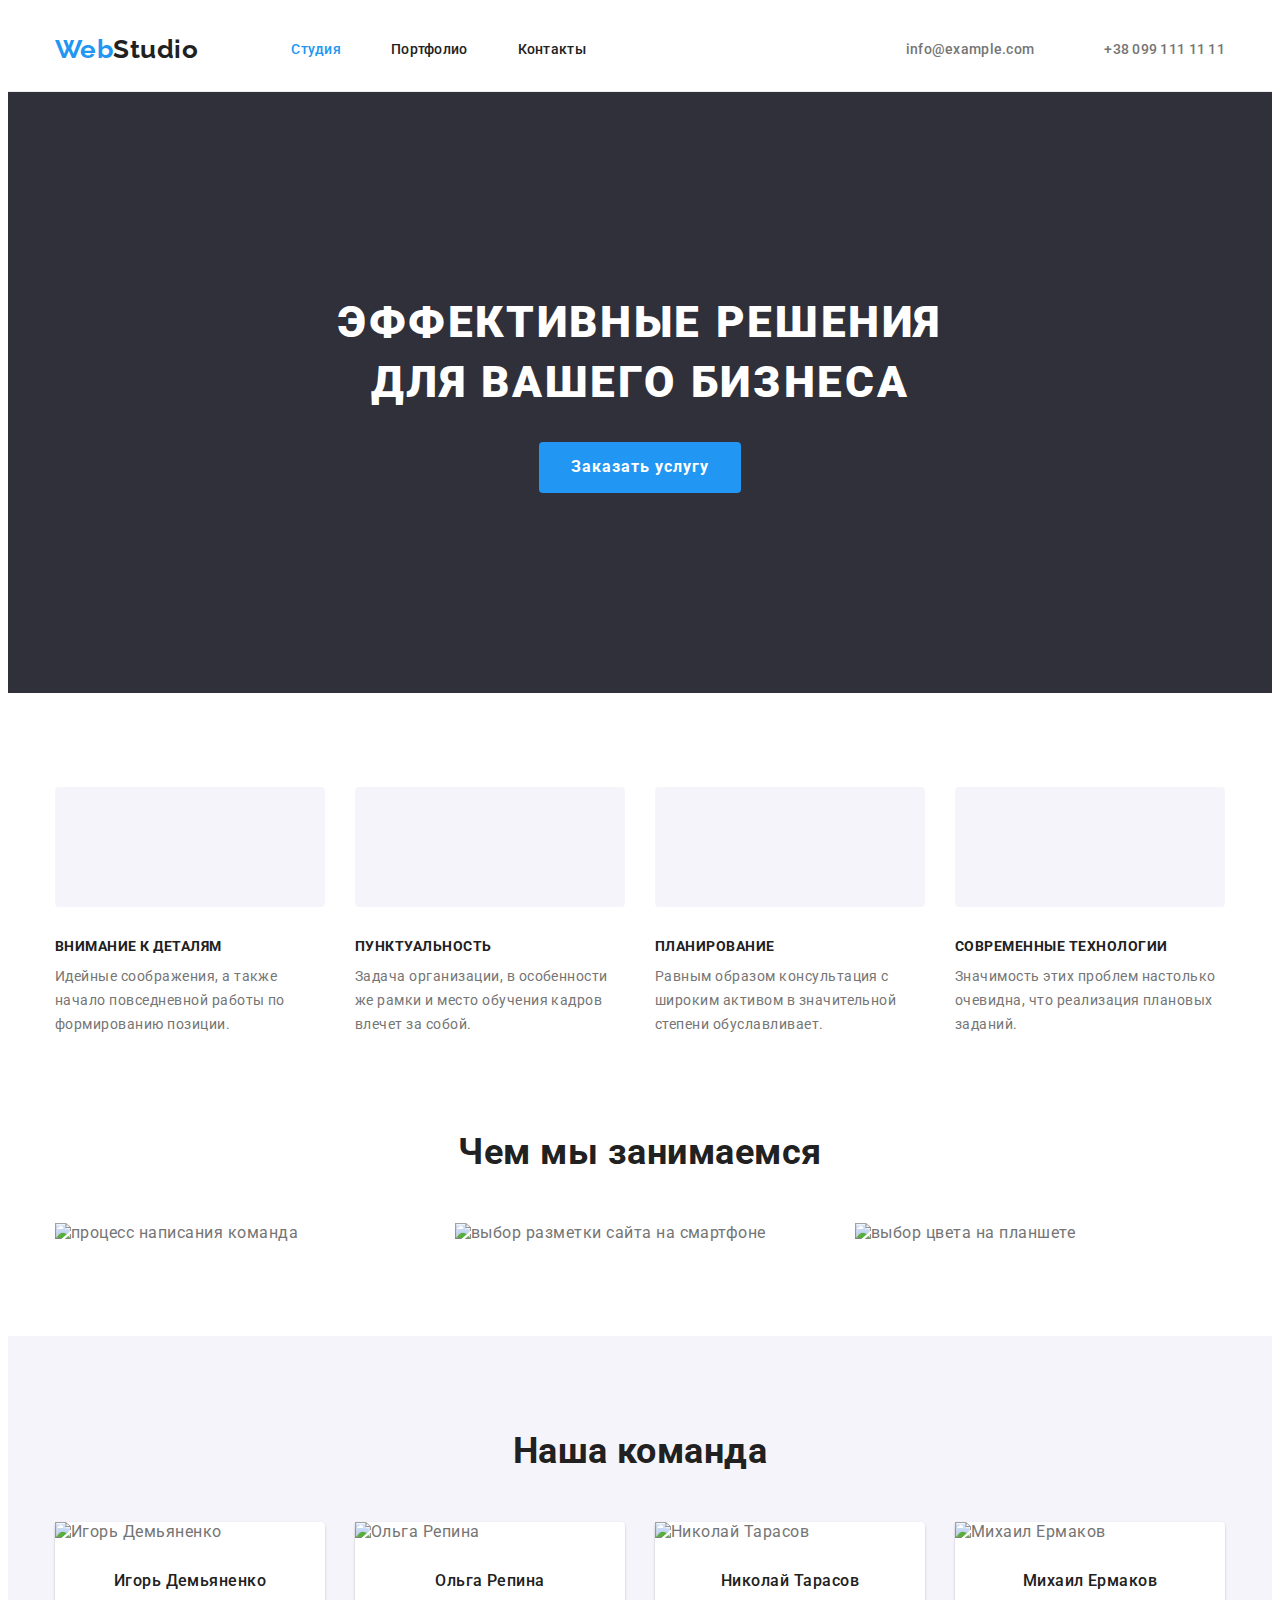
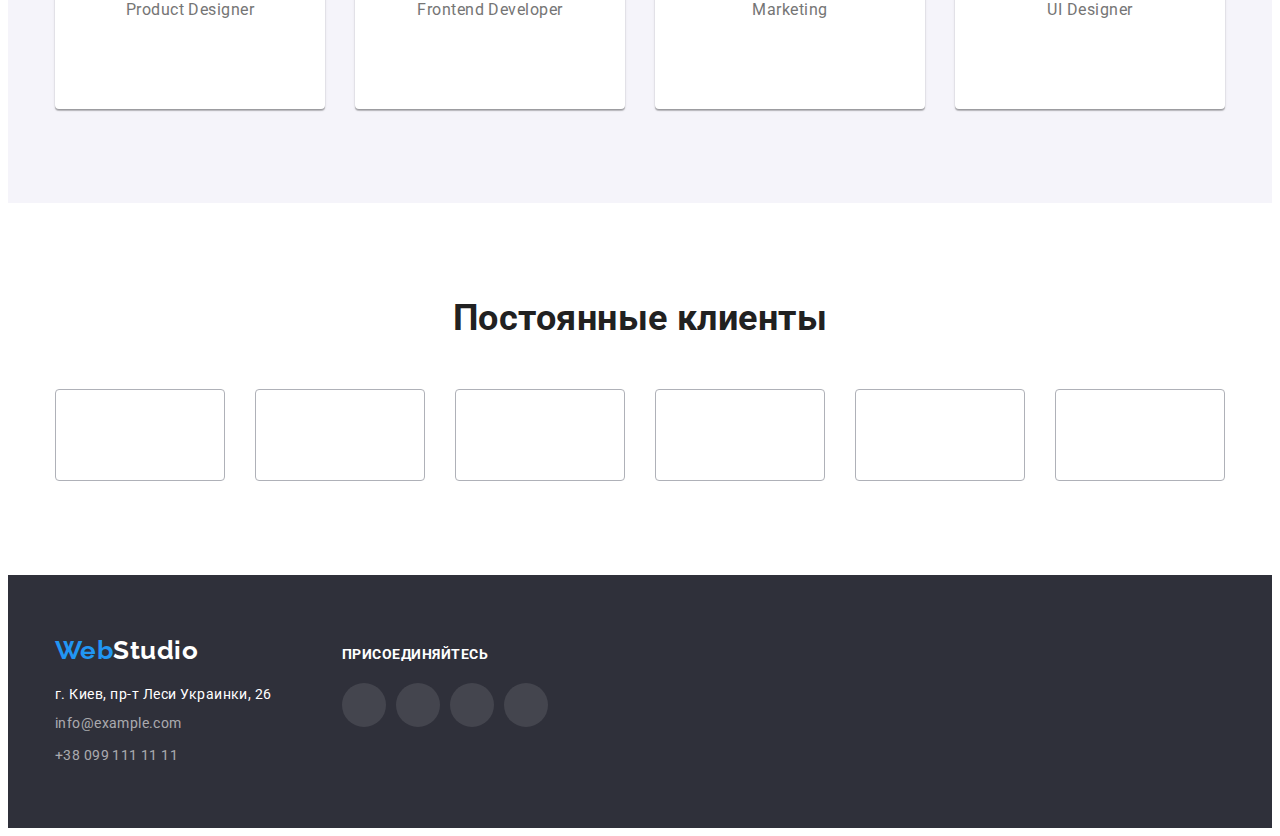
==== index.html @ 93c3dd35 "2" ====
<!DOCTYPE html>
<html lang="en">
  <head>
    <meta charset="UTF-8" />
    <meta http-equiv="X-UA-Compatible" content="IE=edge" />
    <meta name="viewport" content="width=device-width, initial-scale=1.0" />
    <link rel="preconnect" href="https://fonts.googleapis.com" />
    <link rel="preconnect" href="https://fonts.gstatic.com" crossorigin />
    <link rel="stylesheet" href="./css/modern-normalize.css" />
    <link
      href="https://fonts.googleapis.com/css2?family=Raleway:wght@700&family=Roboto:wght@400;500;700;900&display=swap"
      rel="stylesheet"
    />
    <link rel="stylesheet" href="./css/styles.css" />
    <title>Студия</title>
  </head>
  <body>
    <!--Шапка-->
    <header>
      <!--Навигация сайта-->
      <div class="container header">
        <nav class="main-nav">
          <a href="#" class="logo"><span>Web</span>Studio</a>
          <ul class="nav list">
            <li class="nav-content">
              <a href="index.html" class="nav-title-page">Cтудия</a>
            </li>
            <li class="nav-content">
              <a href="portfolio.html" class="nav-title">Портфолио</a>
            </li>
            <li class="nav-content">
              <a href="#" class="nav-title">Контакты</a>
            </li>
          </ul>
        </nav>
        <!--Авторизация на сайте-->
        <ul class="auth-nav list">
          <li class="auth-nav-content">
            <a href="mailto:info@example.com" class="auth-nav-link"
              ><svg class="auth-nav-svg" width="16px" height="12px">
                <use href="./images/icons.svg#post"></use>
              </svg>
              info@example.com</a
            >
          </li>
          <li class="auth-nav-content">
            <a href="tel:+380991111111" class="auth-nav-link">
              <svg class="auth-nav-svg" width="10px" height="16px">
                <use href="./images/icons.svg#smartphone"></use>
              </svg>
              +38 099 111 11 11</a
            >
          </li>
        </ul>
      </div>
    </header>

    <!--Содержимое сайта-->
    <main>
      <!--Заголовок сайта-->
      <section class="section heading">
        <div class="page-heading container">
          <h1 class="page-title">Эффективные решения для вашего бизнеса</h1>
          <button class="button-heading" type="button">Заказать услугу</button>
        </div>
      </section>

      <!--Наши преимущества-->
      <section class="section benefits">
        <div class="container">
          <h2 class="visually-hidden">Наши преимущества</h2>
          <ul class="our-benefits-heading list">
            <li class="our-benefits-item">
              <div class="our-benefits-icon">
                <svg width="70px" height="70px">
                  <use href="./images/icons.svg#antenna"></use>
                </svg>
              </div>
              <h3 class="our-benefits-list">Внимание к деталям</h3>
              <p class="our-benefits-text">
                Идейные соображения, а также начало повседневной работы по
                формированию позиции.
              </p>
            </li>
            <li class="our-benefits-item icon-clock">
              <div class="our-benefits-icon">
                <svg width="70px" height="70px">
                  <use href="./images/icons.svg#clock"></use>
                </svg>
              </div>
              <h3 class="our-benefits-list">Пунктуальность</h3>
              <p class="our-benefits-text">
                Задача организации, в особенности же рамки и место обучения
                кадров влечет за собой.
              </p>
            </li>
            <li class="our-benefits-item icon-vector">
              <div class="our-benefits-icon">
                <svg width="70px" height="70px">
                  <use href="./images/icons.svg#diagram"></use>
                </svg>
              </div>
              <h3 class="our-benefits-list">Планирование</h3>
              <p class="our-benefits-text">
                Равным образом консультация с широким активом в значительной
                степени обуславливает.
              </p>
            </li>
            <li class="our-benefits-item icon-astronaut">
              <div class="our-benefits-icon">
                <svg width="70px" height="70px">
                  <use href="./images/icons.svg#astronaut"></use>
                </svg>
              </div>
              <h3 class="our-benefits-list">Современные технологии</h3>
              <p class="our-benefits-text">
                Значимость этих проблем настолько очевидна, что реализация
                плановых заданий.
              </p>
            </li>
          </ul>
        </div>
      </section>

      <!--Наша деятельность-->
      <section class="section">
        <div class="container activity-header">
          <h2 class="our-activity-title">Чем мы занимаемся</h2>
          <ul class="our-activity list">
            <li class="our-activity-item">
              <img
                src=".//images//index/first_img.jpg"
                alt="процесс написания команда"
                width="370"
              />
            </li>
            <li class="our-activity-item">
              <img
                src="./images//index/second_img.jpg"
                alt="выбор разметки сайта на смартфоне"
                width="370"
              />
            </li>
            <li class="our-activity-item">
              <img
                src="./images//index/third_img.jpg"
                alt="выбор цвета на планшете"
                width="370"
              />
            </li>
          </ul>
        </div>
      </section>

      <!--Наша команда-->
      <section class="section our-team">
        <div class="container">
          <h2 class="our-team-title">Наша команда</h2>
          <ul class="our-team-heading list">
            <li class="team-members">
              <img
                src="./images//index/first_person.jpg"
                alt="Игорь Демьяненко"
                width="270"
              />
              <div class="team-content">
                <h3 class="team-members-title">Игорь Демьяненко</h3>
                <p class="team-members-text">Product Designer</p>
                <ul class="team-ul list">
                  <li>
                    <a class="team-link" href="#">
                      <svg width="20px" height="20px">
                        <use href="./images/icons.svg#inst"></use>
                      </svg>
                    </a>
                  </li>
                  <li>
                    <a class="team-link" href="#">
                      <svg width="20px" height="20px">
                        <use href="./images/icons.svg#twit"></use>
                      </svg>
                    </a>
                  </li>
                  <li>
                    <a class="team-link" href="#">
                      <svg width="20px" height="20px">
                        <use href="./images/icons.svg#fb"></use>
                      </svg>
                    </a>
                  </li>
                  <li>
                    <a class="team-link" href="#">
                      <svg width="20px" height="20px">
                        <use href="./images/icons.svg#in"></use>
                      </svg>
                    </a>
                  </li>
                </ul>
              </div>
            </li>
            <li class="team-members">
              <img
                src="./images//index/second_person.jpg"
                alt="Ольга Репина"
                width="270"
              />
              <div class="team-content">
                <h3 class="team-members-title">Ольга Репина</h3>
                <p class="team-members-text">Frontend Developer</p>
                <ul class="team-ul list">
                  <li>
                    <a class="team-link" href="#">
                      <svg width="20px" height="20px">
                        <use href="./images/icons.svg#inst"></use>
                      </svg>
                    </a>
                  </li>
                  <li>
                    <a class="team-link" href="#">
                      <svg width="20px" height="20px">
                        <use href="./images/icons.svg#twit"></use>
                      </svg>
                    </a>
                  </li>
                  <li>
                    <a class="team-link" href="#">
                      <svg width="20px" height="20px">
                        <use href="./images/icons.svg#fb"></use>
                      </svg>
                    </a>
                  </li>
                  <li>
                    <a class="team-link" href="#">
                      <svg width="20px" height="20px">
                        <use href="./images/icons.svg#in"></use>
                      </svg>
                    </a>
                  </li>
                </ul>
              </div>
            </li>
            <li class="team-members">
              <img
                src="./images//index/third_person.jpg"
                alt="Николай Тарасов"
                width="270"
              />
              <div class="team-content">
                <h3 class="team-members-title">Николай Тарасов</h3>
                <p class="team-members-text">Marketing</p>
                <ul class="team-ul list">
                  <li>
                    <a class="team-link" href="#">
                      <svg width="20px" height="20px">
                        <use href="./images/icons.svg#inst"></use>
                      </svg>
                    </a>
                  </li>
                  <li>
                    <a class="team-link" href="#">
                      <svg width="20px" height="20px">
                        <use href="./images/icons.svg#twit"></use>
                      </svg>
                    </a>
                  </li>
                  <li>
                    <a class="team-link" href="#">
                      <svg width="20px" height="20px">
                        <use href="./images/icons.svg#fb"></use>
                      </svg>
                    </a>
                  </li>
                  <li>
                    <a class="team-link" href="#">
                      <svg width="20px" height="20px">
                        <use href="./images/icons.svg#in"></use>
                      </svg>
                    </a>
                  </li>
                </ul>
              </div>
            </li>
            <li class="team-members">
              <img
                src="./images//index/fourth_person.jpg"
                alt="Михаил Ермаков"
                width="270"
              />
              <div class="team-content">
                <h3 class="team-members-title">Михаил Ермаков</h3>
                <p class="team-members-text">UI Designer</p>
                <ul class="team-ul list">
                  <li>
                    <a class="team-link" href="#">
                      <svg width="20px" height="20px">
                        <use href="./images/icons.svg#inst"></use>
                      </svg>
                    </a>
                  </li>
                  <li>
                    <a class="team-link" href="#">
                      <svg width="20px" height="20px">
                        <use href="./images/icons.svg#twit"></use>
                      </svg>
                    </a>
                  </li>
                  <li>
                    <a class="team-link" href="#">
                      <svg width="20px" height="20px">
                        <use href="./images/icons.svg#fb"></use>
                      </svg>
                    </a>
                  </li>
                  <li>
                    <a class="team-link" href="#">
                      <svg width="20px" height="20px">
                        <use href="./images/icons.svg#in"></use>
                      </svg>
                    </a>
                  </li>
                </ul>
              </div>
            </li>
          </ul>
        </div>
      </section>

      <!--Постоянные клиенты-->
      <section class="section">
        <div class="container">
          <h2 class="clients">Постоянные клиенты</h2>
          <ul class="clients-ul list">
            <li class="clients-li">
              <a href="#" class="clients-link">
                <svg width="106px" height="60px">
                  <use href="./images/icons.svg#Logo-1"></use>
                </svg>
              </a>
            </li>
            <li class="clients-li">
              <a href="#" class="clients-link">
                <svg width="106px" height="60px">
                  <use href="./images/icons.svg#Logo-2"></use>
                </svg>
              </a>
            </li>
            <li class="clients-li">
              <a href="#" class="clients-link">
                <svg width="106px" height="60px">
                  <use href="./images/icons.svg#Logo-3"></use>
                </svg>
              </a>
            </li>
            <li class="clients-li">
              <a href="#" class="clients-link">
                <svg width="106px" height="60px">
                  <use href="./images/icons.svg#Logo-4"></use>
                </svg>
              </a>
            </li>
            <li class="clients-li">
              <a href="#" class="clients-link">
                <svg width="106px" height="60px">
                  <use href="./images/icons.svg#Logo-5"></use>
                </svg>
              </a>
            </li>
            <li class="clients-li">
              <a href="#" class="clients-link">
                <svg width="106px" height="60px">
                  <use href="./images/icons.svg#Logo-6"></use>
                </svg>
              </a>
            </li>
          </ul>
        </div>
      </section>
    </main>

    <!--Подвал-->
    <footer class="footer">
      <div class="footer-flex container">
        <div class="footer-heading">
          <a href="#" class="logo-footer"><span>Web</span>Studio</a>
          <address class="address">
            <p class="address-footer">г. Киев, пр-т Леси Украинки, 26</p>
            <ul class="footer-info list">
              <li class="link">
                <a href="mailto:info@example.com" class="footer-info-link"
                  >info@example.com</a
                >
              </li>
              <li class="link">
                <a href="tel:+380991111111" class="footer-info-link"
                  >+38 099 111 11 11</a
                >
              </li>
            </ul>
          </address>
        </div>
        <div class="footer-join">
          <p class="join">присоединяйтесь</p>
          <ul class="footer-links list">
            <li class="footer-li">
              <a class="footer-link" href="#">
                <svg width="20px" height="20px">
                  <use href="./images/icons.svg#inst"></use>
                </svg>
              </a>
            </li>
            <li class="footer-li">
              <a class="footer-link" href="#">
                <svg width="20px" height="20px">
                  <use href="./images/icons.svg#twit"></use>
                </svg>
              </a>
            </li>
            <li class="footer-li">
              <a class="footer-link" href="#">
                <svg width="20px" height="20px">
                  <use href="./images/icons.svg#fb"></use>
                </svg>
              </a>
            </li>
            <li class="footer-li">
              <a class="footer-link" href="#">
                <svg width="20px" height="20px">
                  <use href="./images/icons.svg#in"></use>
                </svg>
              </a>
            </li>
          </ul>
        </div>
      </div>
    </footer>
  </body>
</html>
---- css/styles.css ----
:root {
    --primary-text-color: #757575;
    --secondary-text-color: #212121;
    --accent: #2196f3;
    --pirmary-background-color: #ffff;
    --secondary-background-color: #f5f4fa;
    --third-background-color: #2F303A;
}

html {
    box-sizing: border-box;
}

*, *::before, *::after {
    box-sizing: inherit;
}

h1, h2, h3, p, ul, li {
    margin: 0;
    padding: 0;
}

body {
    background-color: var(--pirmary-background-color);
    color: var(--primary-text-color);
    font-family: roboto, sans-serif;
    letter-spacing: 0.03em;
}

header {
    border-bottom: 1px solid #ECECEC;
}

.header {
    display: flex;
}

img {
    max-width: 100%;
    display: block;
}

.container {
    width: 1200px;
    margin: 0 auto;
    padding: 0px 15px;
}

.section {
    padding-top: 94px;
    padding-bottom: 94px;
}

.list {
    list-style: none;
}

.visually-hidden {
    position: absolute;
    width: 1px;
    height: 1px;
    margin: -1px;
    border: 0;
    padding: 0;
    white-space: nowrap;
    clip-path: inset(100%);
    clip: rect(0 0 0 0);
    overflow: hidden;
}

/*Навигация сайта*/

.header {
    display: inline-block;
    display: flex;
}

.nav {
    display: flex;
}

.main-nav {
    display: flex;
    align-items: center;
}

.nav-title {
    padding: 32px 0;
    display: block;
    color: var(--secondary-text-color);
    text-decoration: none;
    font-weight: 500;
    Font-size: 14px;
    Line-height: 1.33;
    Letter-spacing: 0.02em;
}

.nav-content {
    margin-right: 50px;
}

.nav-content:last-child {
    margin-right: 0px;
}

.nav-title-page {
    padding: 32px 0;
    display: block;
    color: var(--accent);
    text-decoration: none;
    font-weight: 500;
    Font-size: 14px;
    Line-height: 1.33;
    Letter-spacing: 0.02em;
}

.nav-title:hover, .nav-title:focus {
    color: var(--accent);
}

.logo {
    align-items: center;
    display: block;
    margin-right: 93px;
    color: var(--secondary-text-color);
    Font-family: Raleway, sans-serif;
    font-weight: 700;
    Font-size: 26px;
    Line-height: 1.19;
    text-decoration: none;
}

.logo span {
    color: var(--accent);
}

/*Авторизация на сайте*/

.auth-nav {
    display: flex;
    margin-left: auto;
    align-items: center;
}

.auth-nav-content {
    margin-right: 50px;
}

.auth-nav-content:last-child {
    margin-right: 0px;
}

.auth-nav-svg {
    margin-right: 10px;
}

.auth-nav a {
    color: var(--primary-text-color);
    text-decoration: none;
    font-weight: 500;
    Font-size: 14px;
    Line-height: 1.33;
    Letter-spacing: 0.02em;
    align-items: center;
    justify-content: center;
    display: flex;
    fill: var(--primary-text-color)
}

.auth-nav a:hover, .auth-nav a:focus {
    fill: var(--accent);
    color: var(--accent);
}

/*Содержание сайта*/

/*заголовок*/

.heading {
    background-color: var(--third-background-color);
    padding-top: 200px;
    padding-bottom: 200px;
}

.page-heading {
    text-align: center;
    margin: auto;
}

.page-title {
    max-width: 696px;
    margin: auto;
    text-transform: uppercase;
    color: var(--pirmary-background-color);
    Font-size: 44px;
    font-weight: 900;
    Line-height: 1.37;
    Letter-spacing: 0.06em;
}

.button-heading {
    margin-top: 30px;
    padding-top: 10px;
    padding-bottom: 10px;
    padding-left: 32px;
    padding-right: 32px;
    border-radius: 4px;
    font-weight: 700;
    Font-size: 16px;
    Line-height: 1.9;
    background-color: var(--accent);
    color: var(--pirmary-background-color);
    font-family: roboto, sans-serif;
    letter-spacing: 0.06em;
    cursor: pointer;
    border: none;
}

.button-heading:hover, .button-heading:focus {
    background-color: #188CE8
}

/*Содержание сайта*/

/*заголовок*/

.heading {
    background-image: linear-gradient(to right, rgba(47, 48, 58, 0.4), rgba(47, 48, 58, 0.4)), url(../images/index/background_image.jpg);
    background-repeat: no-repeat;
    background-position: center;
    padding-top: 200px;
    padding-bottom: 200px;
    max-width: 1600px;
    margin: auto;
}

.page-heading {
    text-align: center;
    margin: auto;
}

.page-title {
    max-width: 696px;
    margin: auto;
    text-transform: uppercase;
    color: var(--pirmary-background-color);
    Font-size: 44px;
    font-weight: 900;
    Line-height: 1.37;
    Letter-spacing: 0.06em;
}

.button-heading {
    margin-top: 30px;
    padding-top: 10px;
    padding-bottom: 10px;
    padding-left: 32px;
    padding-right: 32px;
    border-radius: 4px;
    font-weight: 700;
    Font-size: 16px;
    Line-height: 1.9;
    background-color: var(--accent);
    color: var(--pirmary-background-color);
    font-family: roboto, sans-serif;
    letter-spacing: 0.06em;
    cursor: pointer;
    border: none;
}

.button-heading:hover, .button-heading:focus {
    background-color: #188CE8
}

/*Наши преимущества*/

.benefits {
    padding-bottom: 0px;
}

.our-benefits-heading {
    display: flex;
}

.our-benefits-heading li {
    margin-right: 30px;
    max-width: 270px;
    justify-content: space-around
}

.our-benefits-icon {
    justify-content: center;
    align-items: center;
    display: flex;
    width: 270px;
    height: 120px;
    background-color: var(--secondary-background-color);
    border-radius: 4px;
}

.our-benefits-heading li:last-child {
    margin-right: 0px;
}

.our-benefits-list {
    margin-top: 30px;
    color: var(--secondary-text-color);
    font-weight: 700;
    Font-size: 14px;
    Line-height: 1.33;
    text-transform: uppercase;
}

.our-benefits-text {
    margin-top: 10px;
    Font-size: 14px;
    Line-height: 1.71;
}

/*Наша дейстельность*/

.activity-header {
    padding-top: 0px;
}

.our-activity-title {
    font-weight: 700;
    Font-size: 36px;
    Line-height: 1.17;
    color: var(--secondary-text-color);
    text-align: center;
}

.our-activity {
    margin-top: 50px;
    display: flex;
    justify-content: center;
}

.our-activity-item {
    margin-right: 30px;
}

.our-activity-item:last-child {
    margin-right: 0px;
}

/*Наша команда*/

.our-team {
    background-color: var(--secondary-background-color);
}

.team-members-heading {
    color: var(--secondary-text-color);
}

.our-team-title {
    font-weight: 700;
    Font-size: 36px;
    Line-height: 1.17;
    color: var(--secondary-text-color);
    text-align: center;
}

.team-content {
    padding: 30px 32px 30px 32px;
}

.team-members {
    max-width: 270px;
    box-shadow: 0px 2px 1px rgba(0, 0, 0, 0.2), 0px 1px 1px rgba(0, 0, 0, 0.14), 0px 1px 3px rgba(0, 0, 0, 0.12);
}

.our-team-heading {
    margin-top: 50px;
    display: flex;
    justify-content: center;
    align-items: center;
}

.team-members {
    border-radius: 4px;
    max-width: 270px;
    margin-right: 30px;
    background-color: var(--pirmary-background-color);
}

.team-members:last-child {
    margin-right: 0px;
}

.team-members-title {
    font-weight: 500;
    font-size: 16px;
    line-height: 1.19;
    color: var(--secondary-text-color);
    text-align: center;
}

.team-members-text {
    margin-top: 10px;
    font-size: 16px;
    line-height: 1.19;
    text-align: center;
}

.team-ul {
    display: flex;
    margin-right: auto;
    margin-left: auto;
    margin-top: 16px;
    justify-content: space-between;
}

.team-li {
    margin-right: 10px;
}

.team-link {
    justify-content: center;
    align-items: center;
    display: flex;
    width: 44px;
    height: 44px;
    border-radius: 50%;
    fill: #AFB1B8;
}

.team-link:hover, .team-link:focus {
    fill: var(--pirmary-background-color);
    background-color: var(--accent);
}

/*Постоянные клиенты*/

.clients {
    font-weight: 700;
    Font-size: 36px;
    Line-height: 1.17;
    color: var(--secondary-text-color);
    text-align: center;
}

.clients-ul {
    display: flex;
    margin-top: 50px;
}

.clients-li {
    margin-right: 30px;
}

.clients-li:last-child {
    margin-right: 0px;
}

.clients-link {
    width: 170px;
    height: 92px;
    border: 1px solid #AFB1B8;
    border-radius: 4px;
    display: flex;
    align-items: center;
    justify-content: center;
    fill: #AFB1B8;
}

.clients-link:hover, .clients-link:focus {
    fill: var(--accent);
    border: 1px solid var(--accent);
}

/*Подвал*/

.footer {
    background-color: var(--third-background-color);
    padding-top: 60px;
    padding-bottom: 60px;
}

.footer-flex {
    display: flex;
    align-items: baseline;
}

.logo-footer {
    color: var(--pirmary-background-color);
    Font-family: Raleway, sans-serif;
    font-weight: 700;
    Font-size: 26px;
    Line-height: 1.19;
    text-decoration: none;
}

.logo-footer span {
    color: var(--accent);
}

.footer p {
    color: var(--pirmary-background-color);
}

.footer-info-link {
    color: rgba(255, 255, 255, 0.6);
    text-decoration: none;
}

.footer-info-link:focus, .footer-info-link:hover {
    color: var(--pirmary-background-color);
}

.footer-info {
    margin-top: 9px;
}

.footer-info .link {
    margin-top: 9px;
}

.footer-info .link:first-child {
    margin-top: 0px;
}

.address {
    margin-top: 20px;
    font-style: normal;
}

.footer-info .link a {
    font-Size: 14px;
    line-height: 1.7;
    letter-spacing: 0.03em;
}

.address-footer {
    font-size: 14px;
    line-height: 1.17;
}

.footer-join {
    margin-left: 70px;
}

.join {
    text-transform: uppercase;
    font-weight: 700;
    font-size: 14px;
    line-height: 1.14;
    letter-spacing: 0.03;
}

.footer-links {
    display: flex;
    margin-top: 20px;
}

.footer-li {
    margin-right: 10px;
}

.footer-li:last-child {
    margin-right: 0px;
}

.footer-link {
    width: 44px;
    height: 44px;
    align-items: center;
    justify-content: center;
    border-radius: 50px;
    display: flex;
    fill: var(--pirmary-background-color);
    background-color: rgba(255, 255, 255, 0.1)
}

.footer-link:last-child {
    margin-left: 0px;
}

.footer-link:hover, .footer-link:focus {
    background-color: var(--accent);
}

/*-----------------------------------------------*/

/*Портфолио*/

/*Фильтр*/

/*Наши работы*/

.filter {
    margin-bottom: 50px;
    display: flex;
    justify-content: center;
}

.filter-link {
    margin-right: 8px;
}

.filter-link:last-child {
    margin-right: 0px;
}

.filter-button {
    padding: 6px 22px;
    border-radius: 4px;
    background-color: var(--secondary-background-color);
    color: var(--secondary-text-color);
    cursor: pointer;
    border: none;
    font-family: Roboto, sans-serif;
    font-weight: 500;
    font-size: 16px;
    line-height: 1.6;
    letter-spacing: 0.03em;
}

.filter-button:hover {
    color: var(--pirmary-background-color);
    background-color: var(--accent);
    box-shadow: 0px 2px 2px rgba(0, 0, 0, 0.12), 0px 2px 1px rgba(0, 0, 0, 0.08), 0px 1px 3px rgba(0, 0, 0, 0.1);
}

.filter-button-page {
    padding: 6px 22px;
    border-radius: 4px;
    background-color: var(--accent);
    color: var(--pirmary-background-color);
    cursor: pointer;
    border: none;
    font-family: Roboto, sans-serif;
    font-weight: 500;
    font-size: 16px;
    line-height: 1.6;
    letter-spacing: 0.03em;
    box-shadow: 0px 2px 2px rgba(0, 0, 0, 0.12), 0px 2px 1px rgba(0, 0, 0, 0.08), 0px 1px 3px rgba(0, 0, 0, 0.1);
}

.our-work-heading {
    display: block;
    text-decoration: none;
}

.our-work-heading:hover {
    box-shadow: 1px 6px 4px rgba(0, 0, 0, 0.16), 0px 4px 4px rgba(0, 0, 0, 0.06), 0px 1px 1px rgba(0, 0, 0, 0.12);
}

.our-work {
    display: flex;
    flex-wrap: wrap;
    margin-top: -30px;
    margin-left: -30px;
}

.our-work-link {
    flex-basis: calc(100% /3 - 30px);
    margin-top: 30px;
    margin-left: 30px;
}

.poster-title {
    padding: 20px 24px;
    border-right: 1px solid #EEEEEE;
    border-bottom: 1px solid #EEEEEE;
    border-left: 1px solid #EEEEEE;
}

.our-work-title {
    color: var(--secondary-text-color);
    font-weight: 700;
    font-size: 18px;
    line-height: 2;
    Letter-spacing: 0.06em;
}

.our-work-text {
    margin-top: 4px;
    color: var(--primary-text-color);
    font-size: 16px;
    line-height: 1.9;
}
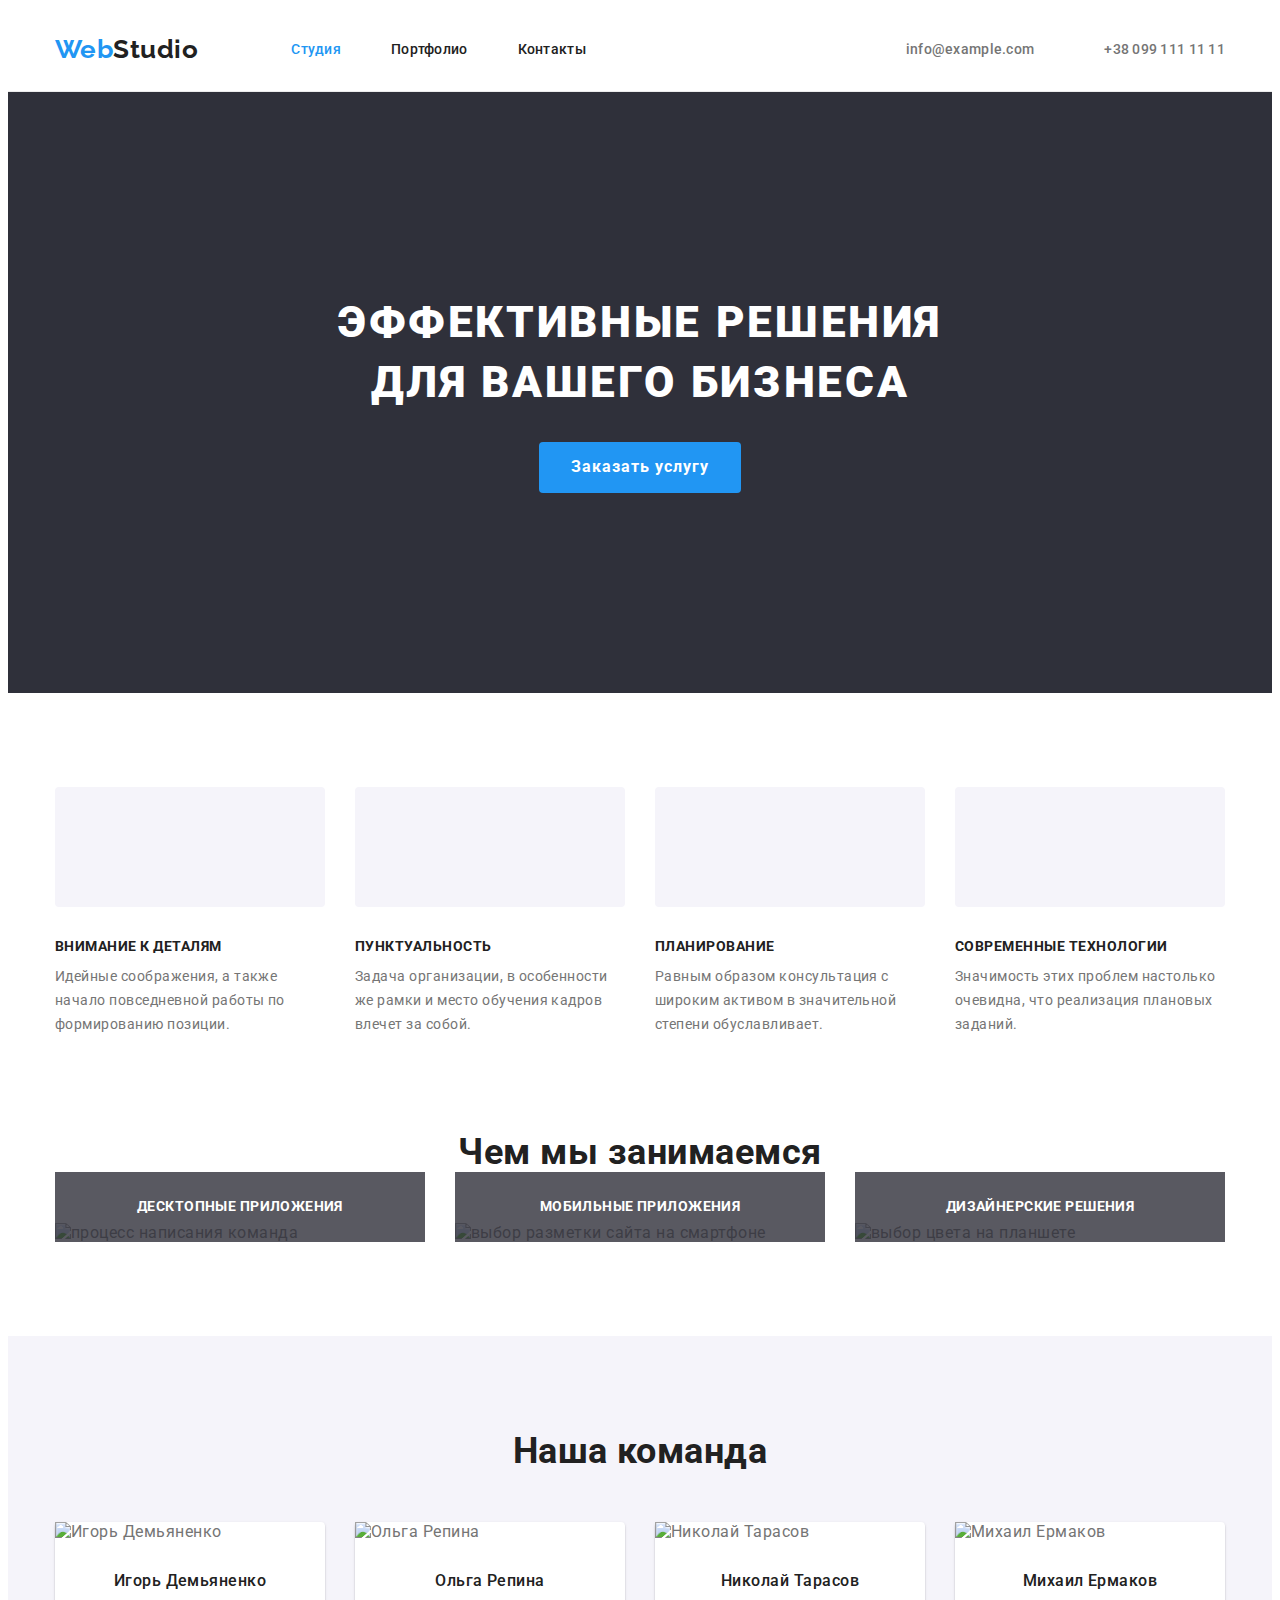
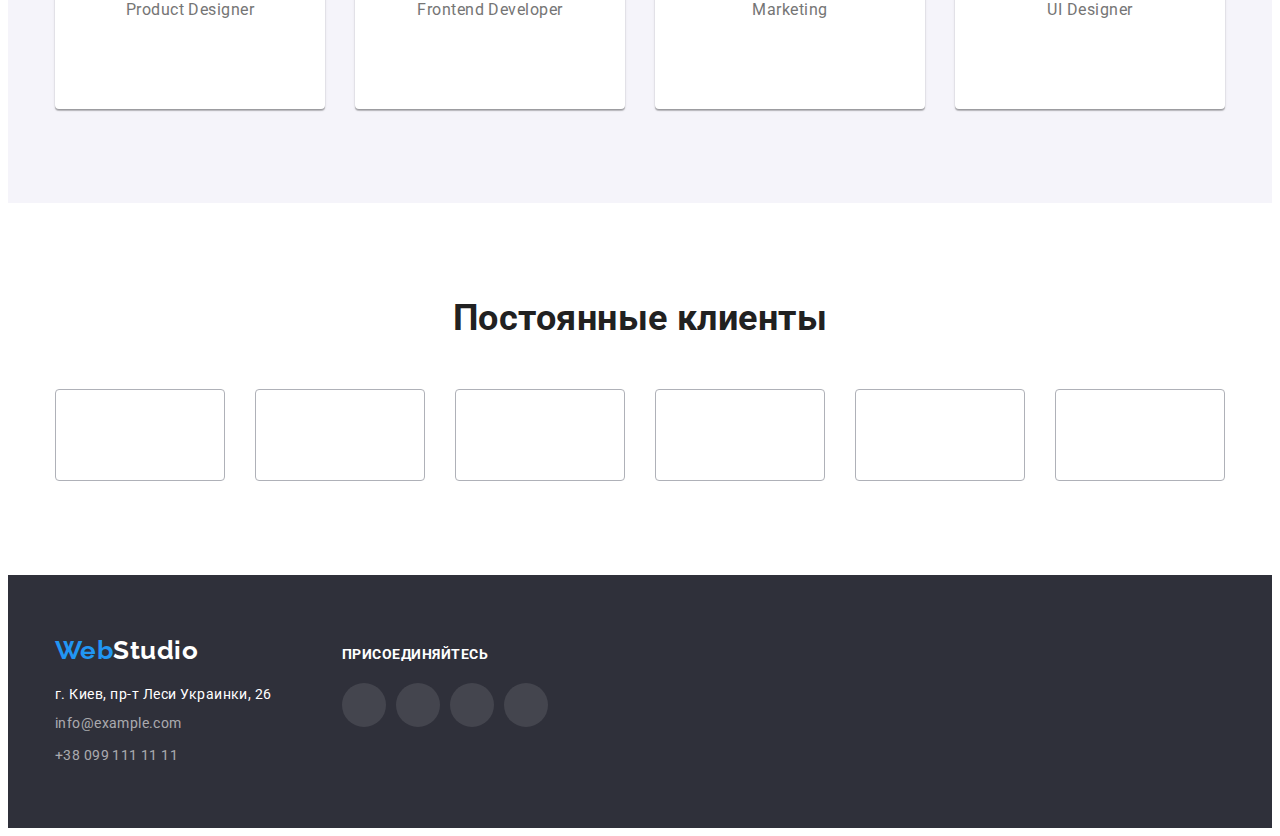
==== commit 96f77a52: "2" ====
--- a/index.html
+++ b/index.html
@@ -128,25 +128,40 @@
           <h2 class="our-activity-title">Чем мы занимаемся</h2>
           <ul class="our-activity list">
             <li class="our-activity-item">
-              <img
-                src=".//images//index/first_img.jpg"
-                alt="процесс написания команда"
-                width="370"
-              />
+              <div class="our-activity-img">
+                <img
+                  src=".//images//index/first_img.jpg"
+                  alt="процесс написания команда"
+                  width="370"
+                />
+                <div class="our-activity-text">
+                  <p>десктопные приложения</p>
+                </div>
+              </div>
             </li>
             <li class="our-activity-item">
-              <img
-                src="./images//index/second_img.jpg"
-                alt="выбор разметки сайта на смартфоне"
-                width="370"
-              />
+              <div class="our-activity-img">
+                <img
+                  src="./images//index/second_img.jpg"
+                  alt="выбор разметки сайта на смартфоне"
+                  width="370"
+                />
+                <div class="our-activity-text">
+                  <p>мобильные приложения</p>
+                </div>
+              </div>
             </li>
             <li class="our-activity-item">
-              <img
-                src="./images//index/third_img.jpg"
-                alt="выбор цвета на планшете"
-                width="370"
-              />
+              <div class="our-activity-img">
+                <img
+                  src="./images//index/third_img.jpg"
+                  alt="выбор цвета на планшете"
+                  width="370"
+                />
+                <div class="our-activity-text">
+                  <p>дизайнерские решения</p>
+                </div>
+              </div>
             </li>
           </ul>
         </div>
--- a/css/styles.css
+++ b/css/styles.css
@@ -345,6 +345,31 @@
     margin-right: 0px;
 }
 
+.our-activity-img {
+    position: relative;
+    display: flex;
+}
+
+.our-activity-text {
+    position: absolute;
+    bottom: 0;
+    Width: 370px;
+    Height: 70px;
+    background-color: rgba(47, 48, 58, 0.8);
+    text-transform: uppercase;
+    font-weight: 700;
+    Font-size: 14px;
+    Line-height: 1.14;
+    Letter-spacing: 0.03em;
+    color: var(--pirmary-background-color);
+}
+
+.our-activity-text p {
+    display: flex;
+    justify-content: center;
+    padding: 27px 0;
+}
+
 /*Наша команда*/
 
 .our-team {
@@ -640,6 +665,7 @@
 }
 
 .our-work-heading {
+    position: relative;
     display: block;
     text-decoration: none;
 }
@@ -659,6 +685,22 @@
     flex-basis: calc(100% /3 - 30px);
     margin-top: 30px;
     margin-left: 30px;
+}
+
+.our-work-img {
+    position: absolute;
+    width: 100%;
+    height: 100%;
+    top: 0;
+    background-color: rgba(33, 150, 243, 0.9);
+    font-size: 18px;
+    Line-height: 1.6;
+    Letter-spacing: 0.03em;
+    color: var(--pirmary-background-color);
+}
+
+.our-work-img p {
+    padding: 63px 24px;
 }
 
 .poster-title {
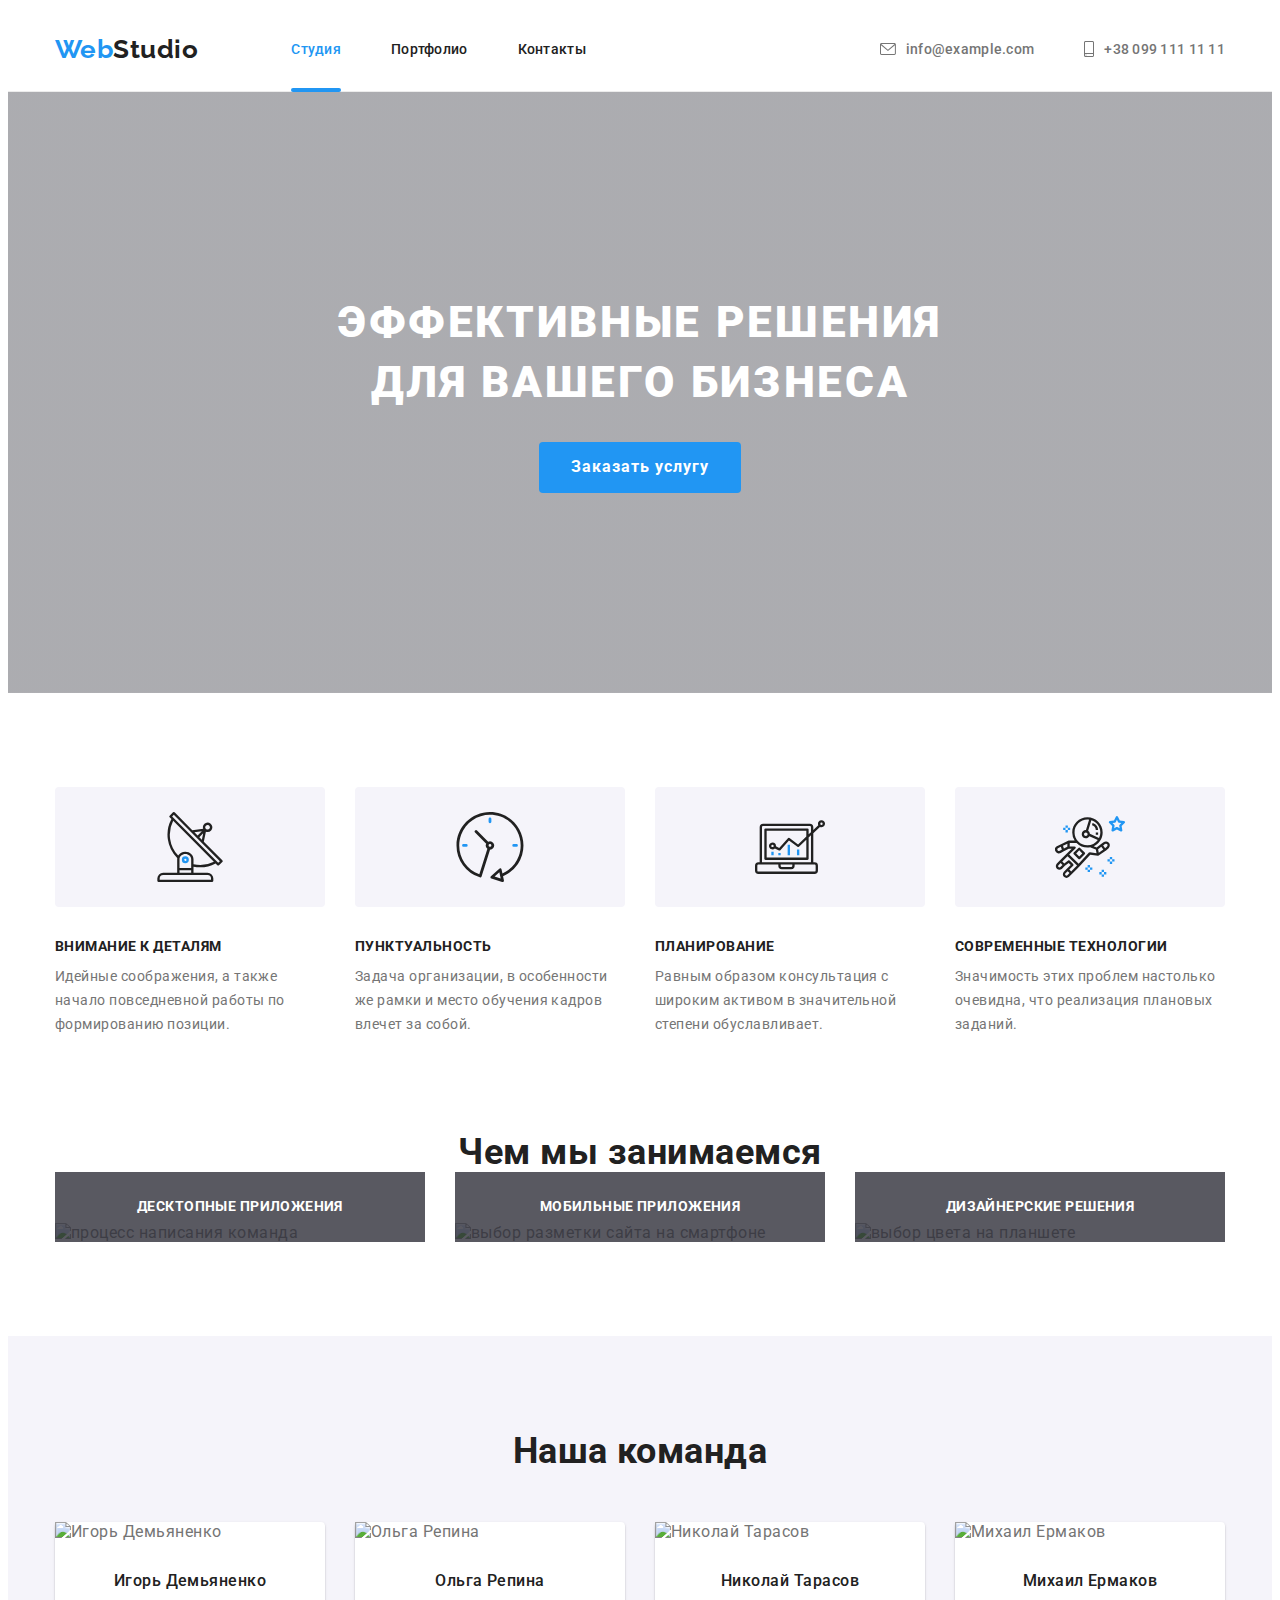
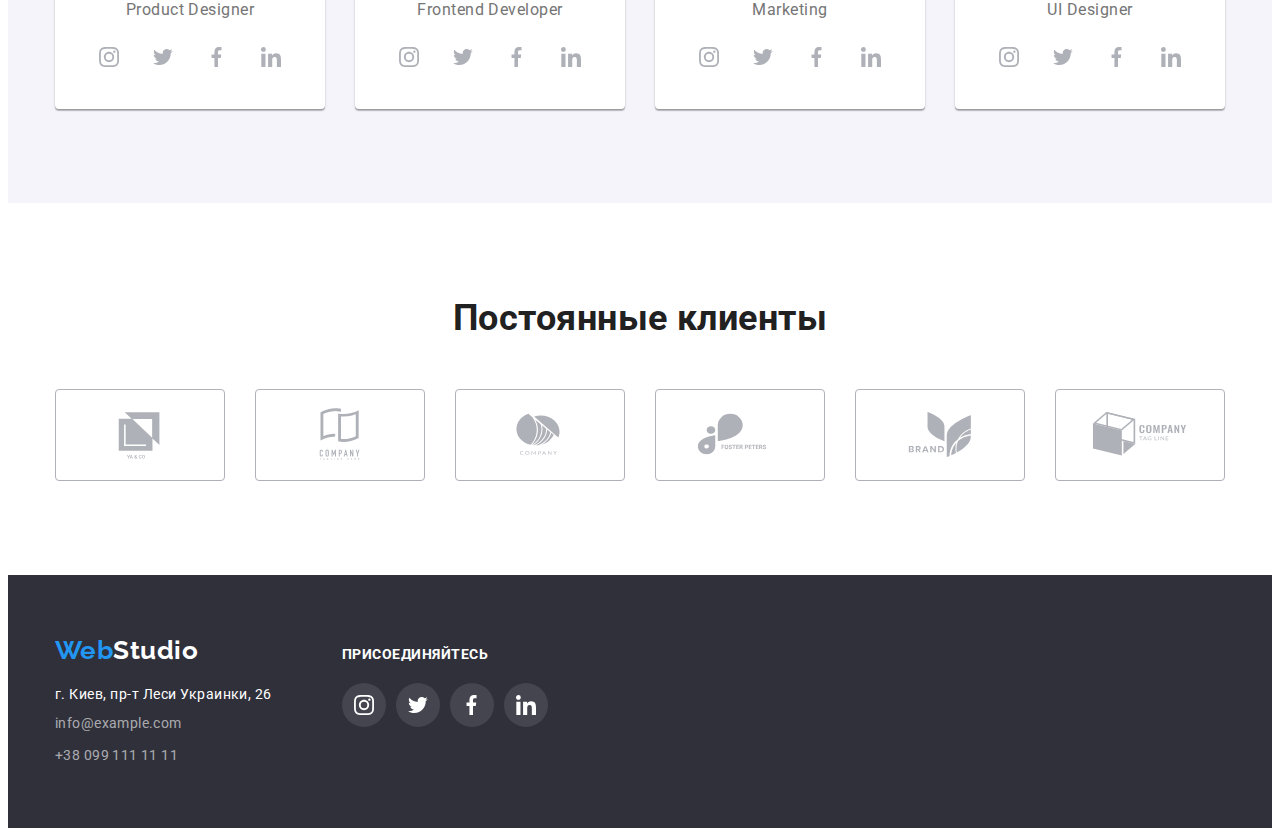
==== commit dc8ab6b4: "1" ====
--- a/index.html
+++ b/index.html
@@ -23,7 +23,7 @@
           <a href="#" class="logo"><span>Web</span>Studio</a>
           <ul class="nav list">
             <li class="nav-content">
-              <a href="index.html" class="nav-title-page">Cтудия</a>
+              <a href="index.html" class="nav-title-page current"> Cтудия</a>
             </li>
             <li class="nav-content">
               <a href="portfolio.html" class="nav-title">Портфолио</a>
@@ -61,7 +61,18 @@
       <section class="section heading">
         <div class="page-heading container">
           <h1 class="page-title">Эффективные решения для вашего бизнеса</h1>
-          <button class="button-heading" type="button">Заказать услугу</button>
+          <button class="button-heading" type="button" data-modal-open>
+            Заказать услугу
+          </button>
+        </div>
+        <div class="backdrop is-hidden" data-modal>
+          <div class="modal">
+            <button class="close-button" type="button" data-modal-close>
+              <svg width="18px" height="18px">
+                <use href="./images/icons.svg#close"></use>
+              </svg>
+            </button>
+          </div>
         </div>
       </section>
 
@@ -448,5 +459,6 @@
         </div>
       </div>
     </footer>
+    <script src="./js/modal.js"></script>
   </body>
 </html>
--- a/css/styles.css
+++ b/css/styles.css
@@ -93,6 +93,7 @@
     Font-size: 14px;
     Line-height: 1.33;
     Letter-spacing: 0.02em;
+    transition: color 500ms cubic-bezier(0.4, 0, 0.2, 1);
 }
 
 .nav-content {
@@ -104,6 +105,7 @@
 }
 
 .nav-title-page {
+    position: relative;
     padding: 32px 0;
     display: block;
     color: var(--accent);
@@ -118,6 +120,18 @@
     color: var(--accent);
 }
 
+.current::after {
+    content: "";
+    position: absolute;
+    display: block;
+    width: 100%;
+    height: 4px;
+    left: 0;
+    bottom: -1px;
+    background-color: var(--accent);
+    border-radius: 2px;
+}
+
 .logo {
     align-items: center;
     display: block;
@@ -164,7 +178,8 @@
     align-items: center;
     justify-content: center;
     display: flex;
-    fill: var(--primary-text-color)
+    fill: var(--primary-text-color);
+    transition: color 500ms cubic-bezier(0.4, 0, 0.2, 1), fill 500ms cubic-bezier(0.4, 0, 0.2, 1);
 }
 
 .auth-nav a:hover, .auth-nav a:focus {
@@ -177,9 +192,13 @@
 /*заголовок*/
 
 .heading {
-    background-color: var(--third-background-color);
+    background-image: linear-gradient(to right, rgba(47, 48, 58, 0.4), rgba(47, 48, 58, 0.4)), url(../images/index/background_image.jpg);
+    background-repeat: no-repeat;
+    background-position: center;
     padding-top: 200px;
     padding-bottom: 200px;
+    max-width: 1600px;
+    margin: auto;
 }
 
 .page-heading {
@@ -214,62 +233,58 @@
     letter-spacing: 0.06em;
     cursor: pointer;
     border: none;
+    transition: color 500ms cubic-bezier(0.4, 0, 0.2, 1), background-color 500ms cubic-bezier(0.4, 0, 0.2, 1);
 }
 
 .button-heading:hover, .button-heading:focus {
     background-color: #188CE8
 }
 
-/*Содержание сайта*/
-
-/*заголовок*/
-
-.heading {
-    background-image: linear-gradient(to right, rgba(47, 48, 58, 0.4), rgba(47, 48, 58, 0.4)), url(../images/index/background_image.jpg);
-    background-repeat: no-repeat;
-    background-position: center;
-    padding-top: 200px;
-    padding-bottom: 200px;
-    max-width: 1600px;
-    margin: auto;
-}
-
-.page-heading {
-    text-align: center;
-    margin: auto;
-}
-
-.page-title {
-    max-width: 696px;
-    margin: auto;
-    text-transform: uppercase;
-    color: var(--pirmary-background-color);
-    Font-size: 44px;
-    font-weight: 900;
-    Line-height: 1.37;
-    Letter-spacing: 0.06em;
-}
-
-.button-heading {
-    margin-top: 30px;
-    padding-top: 10px;
-    padding-bottom: 10px;
-    padding-left: 32px;
-    padding-right: 32px;
+/*окно героя*/
+
+.modal {
+    position: fixed;
+    left: 50%;
+    top: 50%;
+    transform: translate(-50%, -50%);
+    width: 528px;
+    height: 581px;
+    background-color: var(--pirmary-background-color);
+    display: flex;
     border-radius: 4px;
-    font-weight: 700;
-    Font-size: 16px;
-    Line-height: 1.9;
-    background-color: var(--accent);
-    color: var(--pirmary-background-color);
-    font-family: roboto, sans-serif;
-    letter-spacing: 0.06em;
+}
+
+.close-button {
+    position: absolute;
+    justify-content: center;
+    align-items: center;
+    right: 8px;
+    top: 8px;
+    width: 30px;
+    height: 30px;
+    padding: 0;
+    margin: 0;
+    display: flex;
+    border-radius: 50%;
     cursor: pointer;
-    border: none;
-}
-
-.button-heading:hover, .button-heading:focus {
-    background-color: #188CE8
+    border: 1px solid rgba(0, 0, 0, 0.1);
+    background-color: var(--pirmary-background-color);
+}
+
+.backdrop {
+    z-index: 1;
+    position: fixed;
+    left: 0;
+    top: 0;
+    width: 100%;
+    height: 100%;
+    background-color: rgba(0, 0, 0, 0.2);
+    transition: opacity 500ms;
+}
+
+.backdrop.is-hidden {
+    opacity: 0;
+    pointer-events: none;
 }
 
 /*Наши преимущества*/
@@ -450,6 +465,7 @@
     height: 44px;
     border-radius: 50%;
     fill: #AFB1B8;
+    transition: background-color 500ms cubic-bezier(0.4, 0, 0.2, 1), fill 250ms cubic-bezier(0.4, 0, 0.2, 1);
 }
 
 .team-link:hover, .team-link:focus {
@@ -489,6 +505,7 @@
     align-items: center;
     justify-content: center;
     fill: #AFB1B8;
+    transition: fill 500ms cubic-bezier(0.4, 0, 0.2, 1);
 }
 
 .clients-link:hover, .clients-link:focus {
@@ -529,6 +546,7 @@
 .footer-info-link {
     color: rgba(255, 255, 255, 0.6);
     text-decoration: none;
+    transition: color 500ms cubic-bezier(0.4, 0, 0.2, 1);
 }
 
 .footer-info-link:focus, .footer-info-link:hover {
@@ -596,7 +614,8 @@
     border-radius: 50px;
     display: flex;
     fill: var(--pirmary-background-color);
-    background-color: rgba(255, 255, 255, 0.1)
+    background-color: rgba(255, 255, 255, 0.1);
+    transition: fill 500ms cubic-bezier(0.4, 0, 0.2, 1), background-color 500ms cubic-bezier(0.4, 0, 0.2, 1);
 }
 
 .footer-link:last-child {
@@ -641,6 +660,7 @@
     font-size: 16px;
     line-height: 1.6;
     letter-spacing: 0.03em;
+    transition: color 250ms cubic-bezier(0.4, 0, 0.2, 1), background-color 500ms cubic-bezier(0.4, 0, 0.2, 1);
 }
 
 .filter-button:hover {
@@ -664,6 +684,13 @@
     box-shadow: 0px 2px 2px rgba(0, 0, 0, 0.12), 0px 2px 1px rgba(0, 0, 0, 0.08), 0px 1px 3px rgba(0, 0, 0, 0.1);
 }
 
+.our-work {
+    display: flex;
+    flex-wrap: wrap;
+    margin-top: -30px;
+    margin-left: -30px;
+}
+
 .our-work-heading {
     position: relative;
     display: block;
@@ -674,33 +701,37 @@
     box-shadow: 1px 6px 4px rgba(0, 0, 0, 0.16), 0px 4px 4px rgba(0, 0, 0, 0.06), 0px 1px 1px rgba(0, 0, 0, 0.12);
 }
 
-.our-work {
-    display: flex;
-    flex-wrap: wrap;
-    margin-top: -30px;
-    margin-left: -30px;
-}
-
 .our-work-link {
     flex-basis: calc(100% /3 - 30px);
     margin-top: 30px;
     margin-left: 30px;
 }
 
-.our-work-img {
-    position: absolute;
-    width: 100%;
-    height: 100%;
-    top: 0;
-    background-color: rgba(33, 150, 243, 0.9);
+.our-work-class p {
+    padding: 63px 24px;
     font-size: 18px;
     Line-height: 1.6;
     Letter-spacing: 0.03em;
-    color: var(--pirmary-background-color);
-}
-
-.our-work-img p {
-    padding: 63px 24px;
+    color: var(--pirmary-background-color)
+}
+
+.overlay{
+    position: relative;
+    overflow: hidden;
+}
+
+.our-work-class {
+    position: absolute;
+    opacity: 0;
+    top: 0px;
+    background-color: rgba(33, 150, 243, 0.9);
+    transform: translateY(100%);
+    transition: transform 500ms;
+}
+
+.our-work-heading:hover .our-work-class {
+    opacity: 1;
+    transform: translateY(0);
 }
 
 .poster-title {
